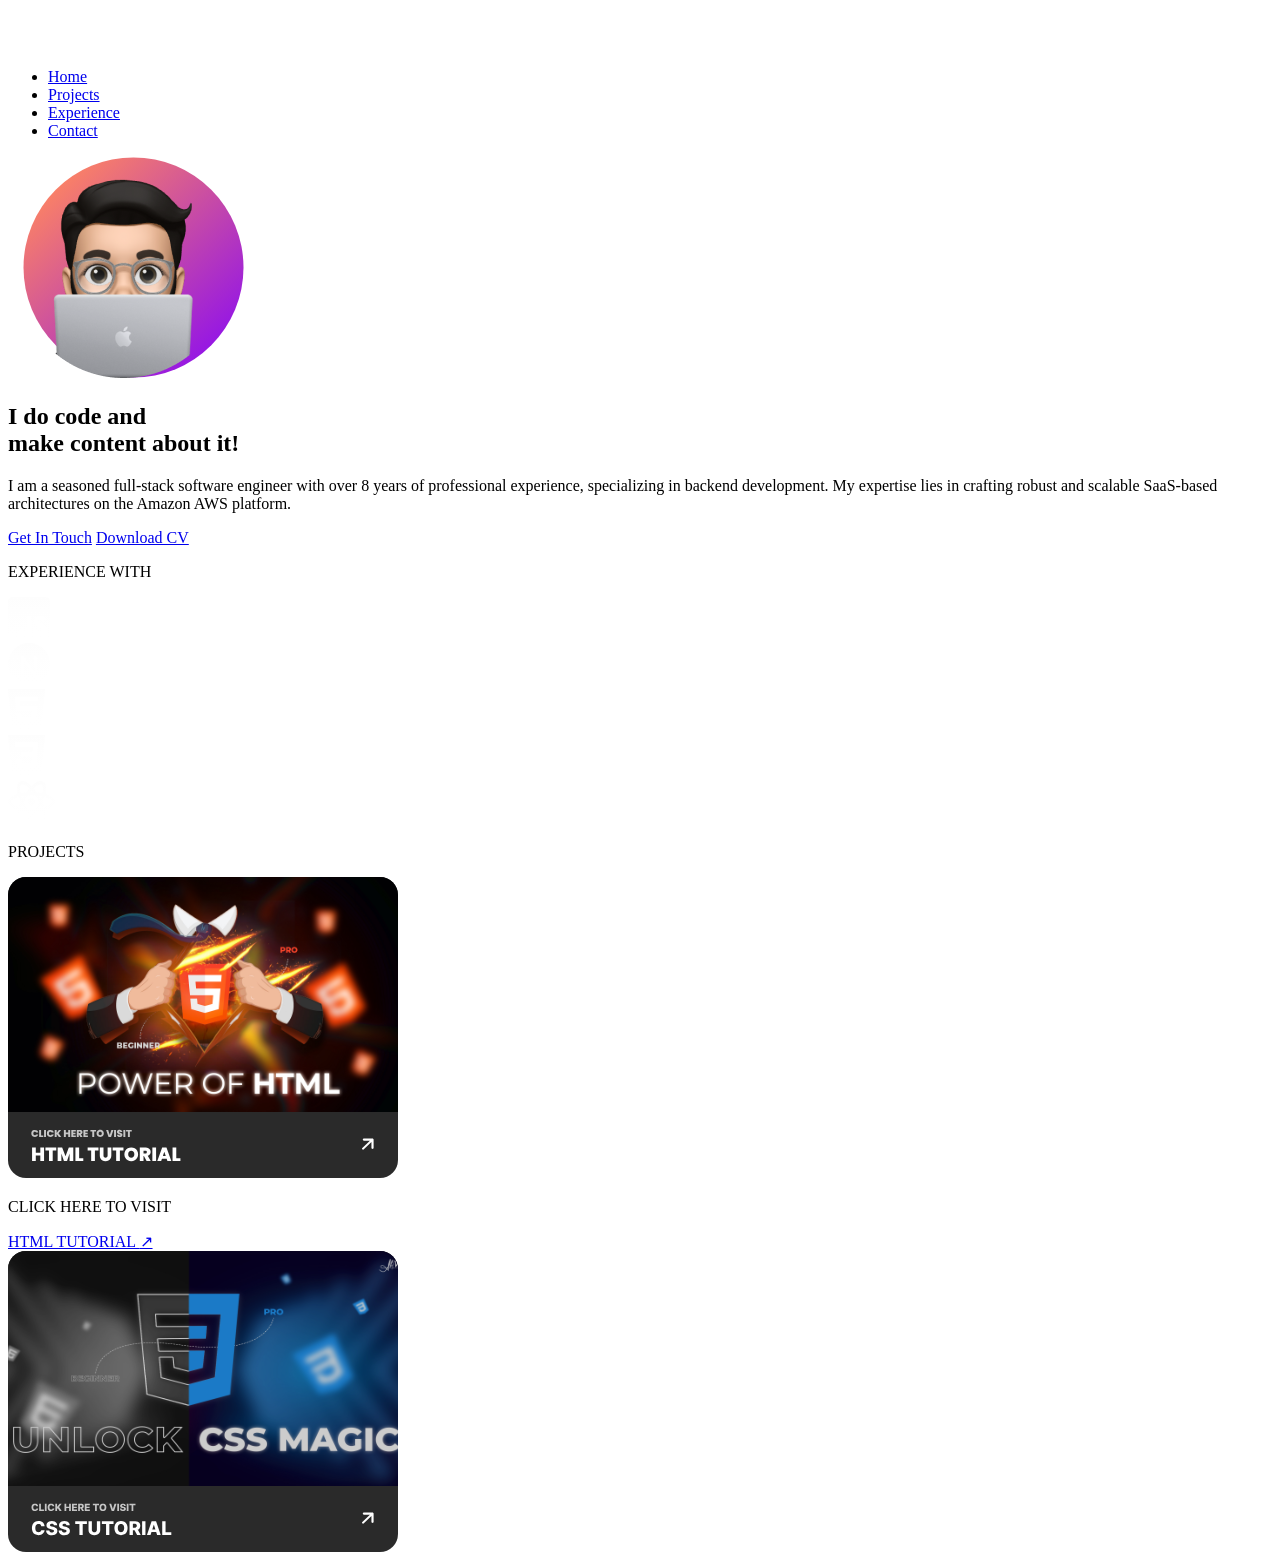
==== index.html @ f167d4c2 "Add files via upload" ====
<!DOCTYPE html>
<html lang="en">
<head>
    <meta charset="UTF-8">
    <meta name="viewport" content="width=device-width, initial-scale=1.0">
    <title>Software Engineer Portfolio</title>
    <link href="https://fonts.googleapis.com/css2?family=Inter:wght@400;600;700;800&display=swap" rel="stylesheet">
    <link rel="stylesheet" href="style.css">
</head>
<body>

    <header>
        <div class="container nav-container">
            <div class="logo">
                <svg width="40" height="40" viewBox="0 0 100 100">
                    <path d="M20,80 L50,20 L80,80 Z" fill="none" stroke="white" stroke-width="4"/>
                    <circle cx="50" cy="50" r="10" fill="white"/>
                </svg>
            </div>
            <nav>
                <ul>
                    <li><a href="#home">Home</a></li>
                    <li><a href="#projects">Projects</a></li>
                    <li><a href="#experience">Experience</a></li>
                    <li><a href="#contact">Contact</a></li>
                </ul>
            </nav>
        </div>
    </header>

    <section id="home" class="hero">
        <div class="container text-center">
            <div class="hero-avatar-wrapper">
                <img src="asset/avatar.svg" alt="Avatar" class="hero-avatar">
            </div>
            <h1 class="hero-headline">
                I do code and <br>make content <span class="highlight">about it!</span>
            </h1>
            <p class="hero-subline">
                I am a seasoned full-stack software engineer with over 8 years of professional experience, specializing in backend development. My expertise lies in crafting robust and scalable SaaS-based architectures on the Amazon AWS platform.
            </p>
            <div class="hero-btns">
                <a href="#contact" class="btn btn-filled">Get In Touch</a>
                <a href="#" class="btn btn-outline">Download CV</a>
            </div>
        </div>
    </section>

    <section class="tech-stack container text-center">
        <p class="sub-heading">EXPERIENCE WITH</p>
        <div class="tech-icons">
            <div class="tech-icon"><img src="asset/javascript (1).svg" alt="JS"></div>
            <div class="tech-icon"><img src="asset/nodejs.svg" alt="Next.js"></div>
            <div class="tech-icon"><img src="asset/html.svg" alt="HTML"></div>
            <div class="tech-icon"><img src="asset/css.svg" alt="CSS"></div>
            <div class="tech-icon"><img src="asset/reactjs.svg" alt="React"></div>
        </div>
    </section>

    <section id="projects" class="projects container">
        <p class="sub-heading text-center orange-text">PROJECTS</p>
        <div class="projects-grid">
            <div class="project-card">
                <img src="asset/1st Project.svg" alt="Project 1" class="project-img">
                <div class="project-info">
                    <p class="project-hint">CLICK HERE TO VISIT</p>
                    <a href="#" class="project-title">HTML TUTORIAL <span>↗</span></a>
                </div>
            </div>
            <div class="project-card">
                <img src="asset/2nd Project.svg" alt="Project 2" class="project-img">
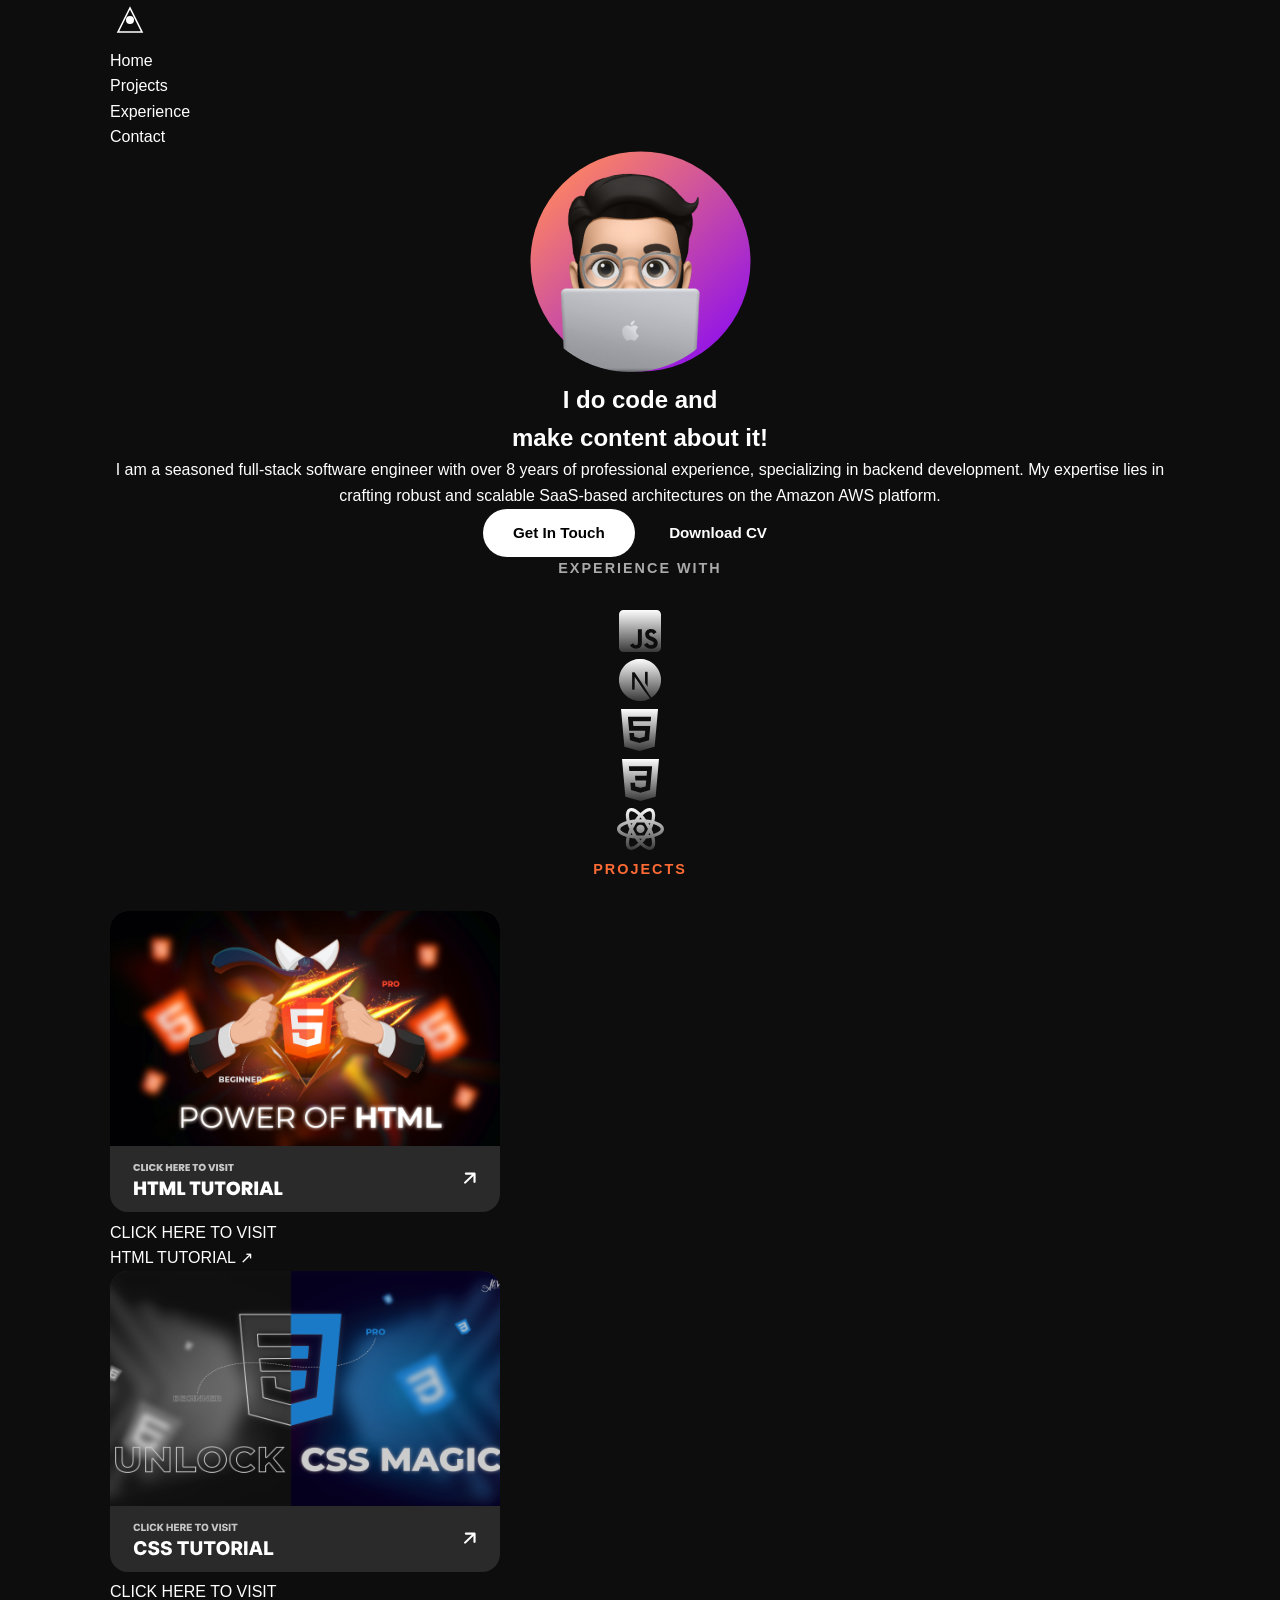
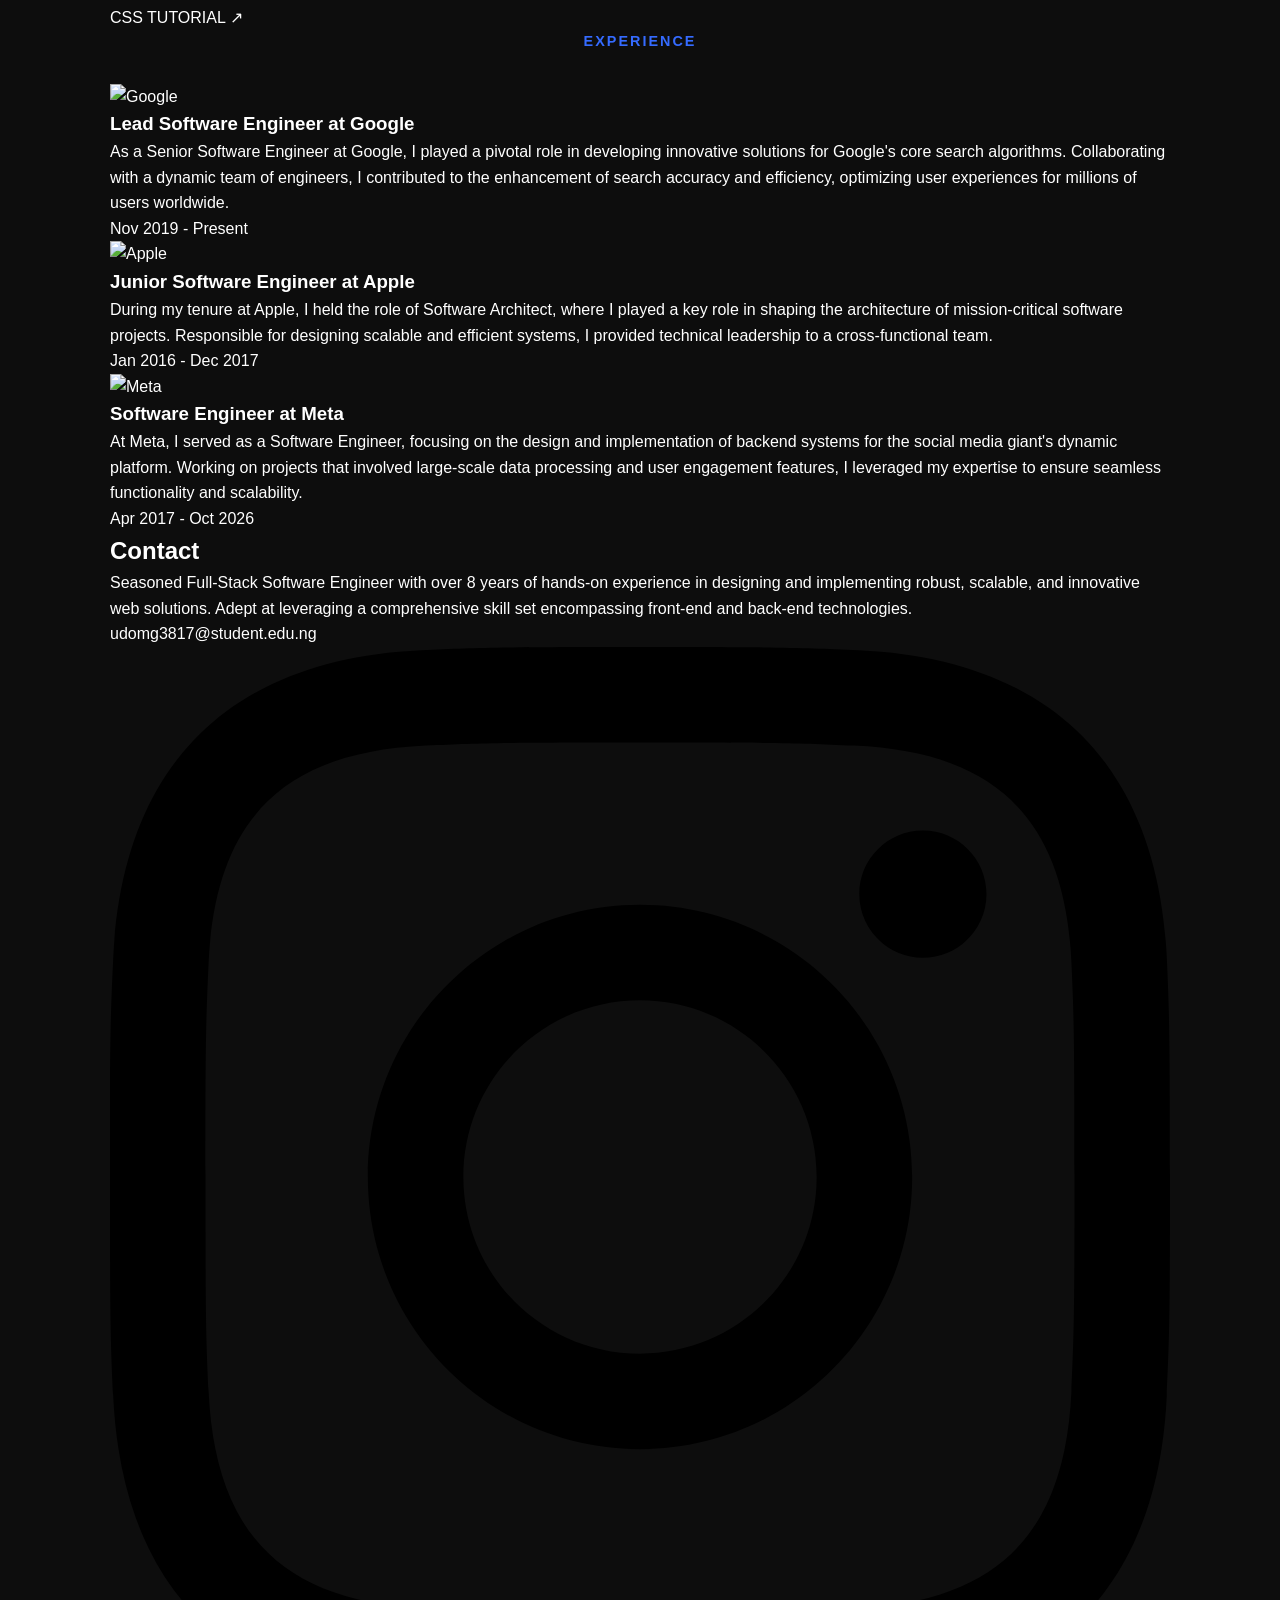
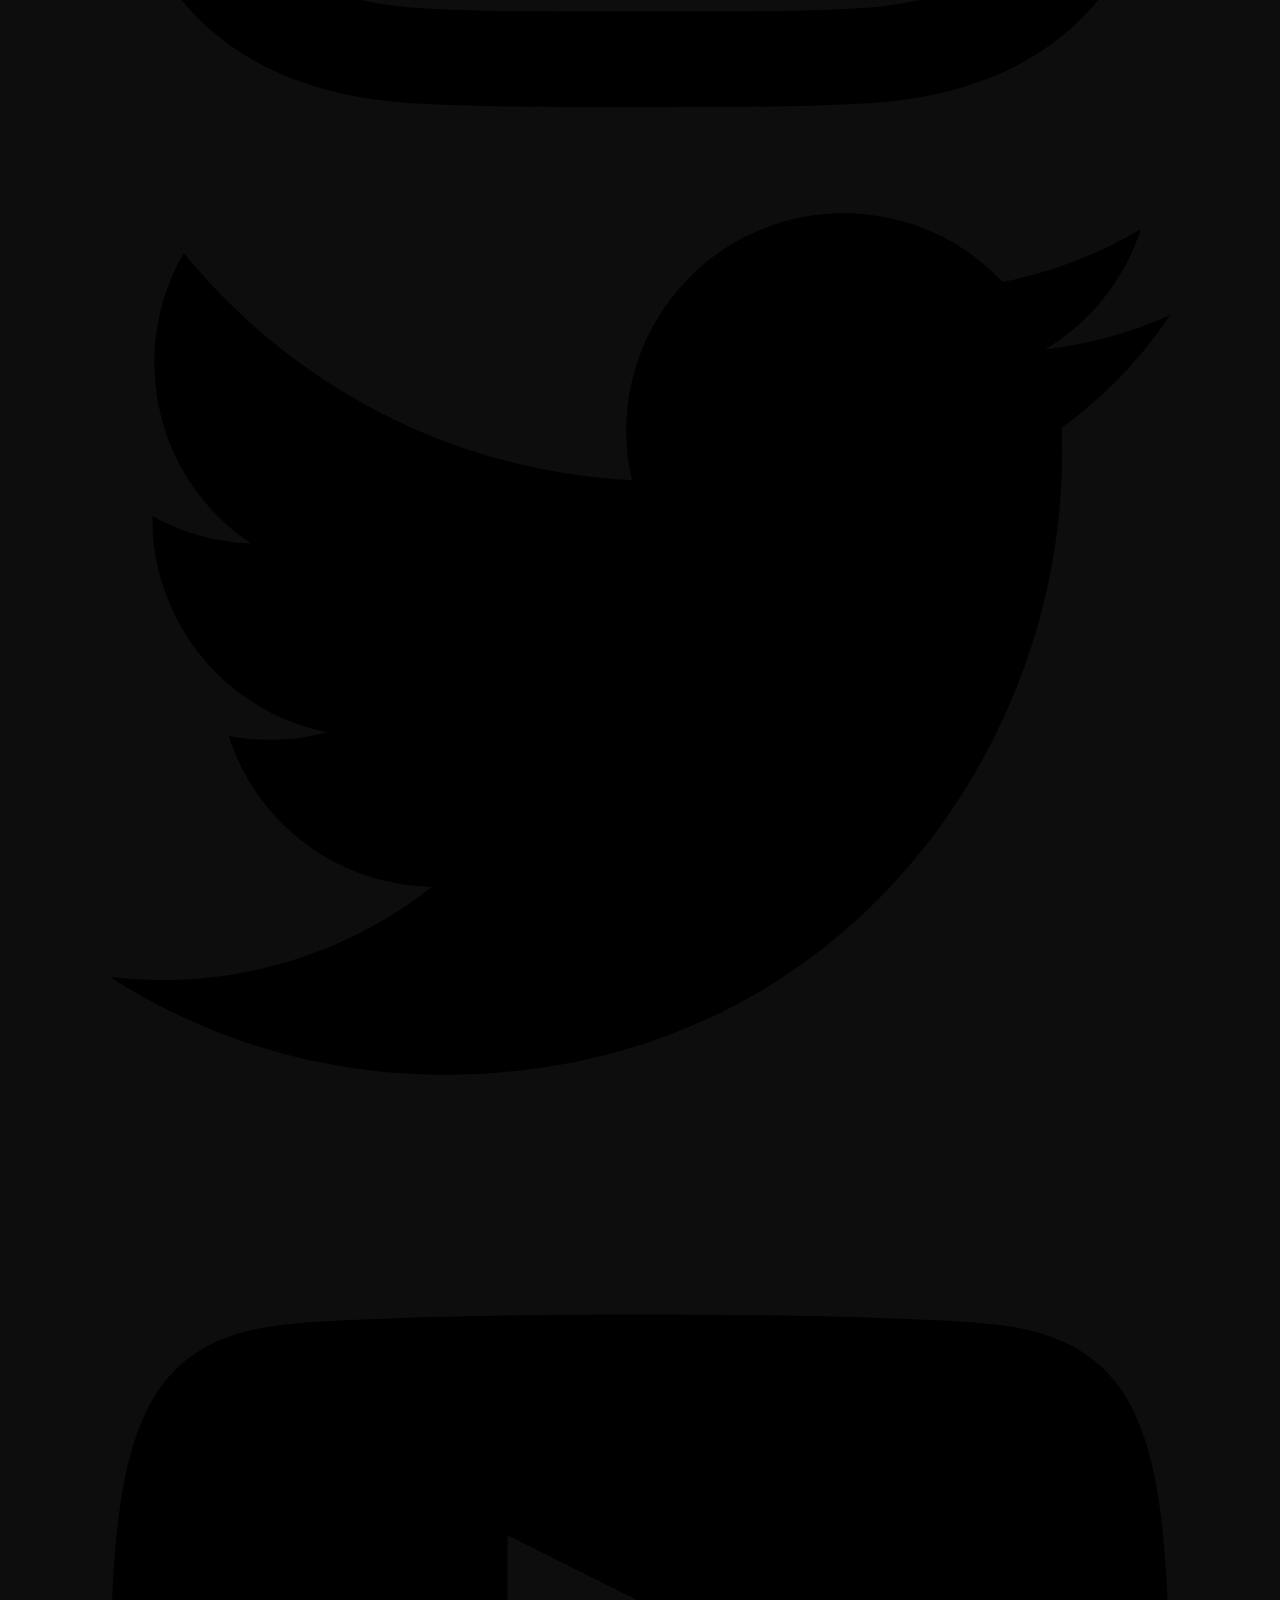
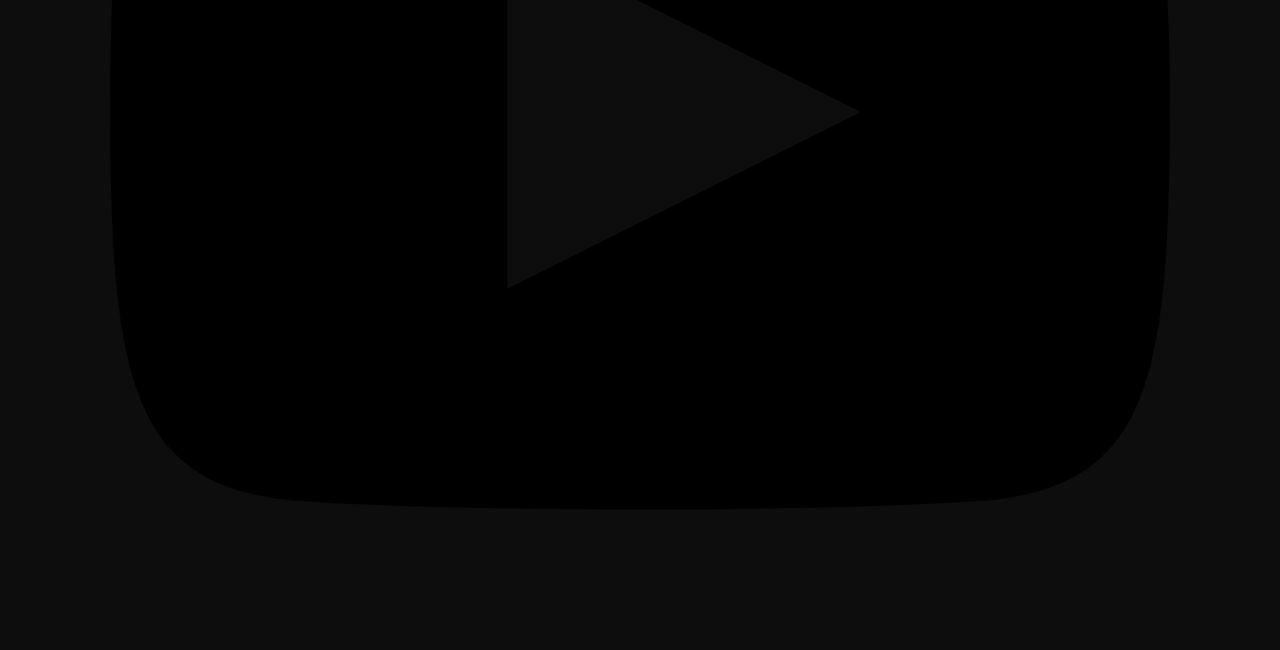
==== commit b91fbb2d: "Restore and expand index.html content Restored and expanded the content of index.html, including sec" ====
--- a/index.html
+++ b/index.html
@@ -68,4 +68,85 @@
                 </div>
             </div>
             <div class="project-card">
-                <img src="asset/2nd Project.svg" alt="Project 2" class="project-img">+                <img src="asset/2nd Project.svg" alt="Project 2" class="project-img">
+                <!DOCTYPE html>
+<html lang="en">
+<head>
+    <meta charset="UTF-8">
+    <meta name="viewport" content="width=device-width, initial-scale=1.0">
+    <title>Document</title>
+</head>
+<body>
+     <div class="project-info">
+                    <p class="project-hint">CLICK HERE TO VISIT</p>
+                    <a href="#" class="project-title">CSS TUTORIAL <span>↗</span></a>
+                </div>
+            </div>
+        </div>
+    </section>
+
+    <section id="experience" class="experience container">
+        <p class="sub-heading text-center blue-text">EXPERIENCE</p>
+        
+        <div class="experience-list">
+            <div class="job-item">
+                <div class="job-header">
+                    <img src="https://upload.wikimedia.org/wikipedia/commons/5/53/Google_%22G%22_Logo.svg" alt="Google" class="company-logo">
+                    <div class="job-title-wrapper">
+                        <h3>Lead Software Engineer at Google</h3>
+                        <p class="job-desc">
+                            As a Senior Software Engineer at Google, I played a pivotal role in developing innovative solutions for Google's core search algorithms. Collaborating with a dynamic team of engineers, I contributed to the enhancement of search accuracy and efficiency, optimizing user experiences for millions of users worldwide.
+                        </p>
+                    </div>
+                    <p class="job-date">Nov 2019 - Present</p>
+                </div>
+            </div>
+            
+            <div class="job-item">
+                <div class="job-header">
+                    <img src="https://via.placeholder.com/32/333333?text=A" alt="Apple" class="company-logo apple-logo">
+                    <div class="job-title-wrapper">
+                        <h3>Junior Software Engineer at Apple</h3>
+                        <p class="job-desc">
+                            During my tenure at Apple, I held the role of Software Architect, where I played a key role in shaping the architecture of mission-critical software projects. Responsible for designing scalable and efficient systems, I provided technical leadership to a cross-functional team.
+                        </p>
+                    </div>
+                    <p class="job-date">Jan 2016 - Dec 2017</p>
+                </div>
+            </div>
+
+            <div class="job-item">
+                <div class="job-header">
+                    <img src="https://via.placeholder.com/32/333333?text=M" alt="Meta" class="company-logo meta-logo">
+                    <div class="job-title-wrapper">
+                        <h3>Software Engineer at Meta</h3>
+                        <p class="job-desc">
+                            At Meta, I served as a Software Engineer, focusing on the design and implementation of backend systems for the social media giant's dynamic platform. Working on projects that involved large-scale data processing and user engagement features, I leveraged my expertise to ensure seamless functionality and scalability.
+                        </p>
+                    </div>
+                    <p class="job-date">Apr 2017 - Oct 2026</p>
+                </div>
+            </div>
+        </div>
+    </section>
+
+    <footer id="contact">
+        <div class="container">
+            <h2 class="footer-heading">Contact</h2>
+            <p class="footer-blurb">
+                Seasoned Full-Stack Software Engineer with over 8 years of hands-on experience in designing and implementing robust, scalable, and innovative web solutions. Adept at leveraging a comprehensive skill set encompassing front-end and back-end technologies.
+            </p>
+            <a href="udomg3817@student.edu.ng" class="footer-email">udomg3817@student.edu.ng</a>
+            <div class="footer-socials">
+                <a href="#"><svg viewBox="0 0 24 24"><path d="M12 2.163c3.204 0 3.584.012 4.85.07 3.252.148 4.771 1.691 4.919 4.919.058 1.265.069 1.645.069 4.849 0 3.205-.012 3.584-.069 4.849-.149 3.225-1.664 4.771-4.919 4.919-1.266.058-1.644.07-4.85.07-3.204 0-3.584-.012-4.849-.07-3.26-.149-4.771-1.699-4.919-4.919-.058-1.265-.069-1.644-.069-4.849 0-3.204.013-3.583.069-4.849.149-3.227 1.664-4.771 4.919-4.919 1.266-.057 1.645-.069 4.849-.069zm0-2.163c-3.259 0-3.667.014-4.947.072-4.358.2-6.78 2.618-6.98 6.98-.059 1.281-.073 1.689-.073 4.948 0 3.259.014 3.668.072 4.948.2 4.358 2.618 6.78 6.98 6.98 1.281.058 1.689.072 4.948.072 3.259 0 3.668-.014 4.948-.072 4.354-.2 6.782-2.618 6.979-6.98.059-1.28.073-1.689.073-4.948 0-3.259-.014-3.667-.072-4.947-.196-4.354-2.617-6.78-6.979-6.98-1.281-.059-1.69-.073-4.949-.073zm0 5.838c-3.403 0-6.162 2.759-6.162 6.162s2.759 6.163 6.162 6.163 6.162-2.759 6.162-6.163-2.759-6.162-6.162-6.162zm0 10.162c-2.209 0-4-1.79-4-4 0-2.209 1.791-4 4-4s4 1.791 4 4c0 2.21-1.791 4-4 4zm6.406-11.845c-.796 0-1.441.645-1.441 1.44s.645 1.44 1.441 1.44c.795 0 1.439-.645 1.439-1.44s-.644-1.44-1.439-1.44z"/></svg></a>
+                <a href="#"><svg viewBox="0 0 24 24"><path d="M24 4.557c-.883.392-1.832.656-2.828.775 1.017-.609 1.798-1.574 2.165-2.724-.951.564-2.005.974-3.127 1.195-.897-.957-2.178-1.555-3.594-1.555-3.179 0-5.515 2.966-4.797 6.045-4.091-.205-7.719-2.165-10.148-5.144-1.29 2.213-.669 5.108 1.523 6.574-.806-.026-1.566-.247-2.229-.616-.054 2.281 1.581 4.415 3.949 4.89-.693.188-1.452.232-2.224.084.626 1.956 2.444 3.379 4.6 3.419-2.07 1.623-4.678 2.348-7.29 2.04 2.179 1.397 4.768 2.212 7.548 2.212 9.142 0 14.307-7.721 13.995-14.646.962-.695 1.797-1.562 2.457-2.549z"/></svg></a>
+                <a href="#"><svg viewBox="0 0 24 24"><path d="M19.615 3.184c-3.604-.246-11.631-.245-15.23 0-3.897.266-4.356 2.62-4.385 8.816.029 6.185.484 8.549 4.385 8.816 3.6.245 11.626.246 15.23 0 3.897-.266 4.356-2.62 4.385-8.816-.029-6.185-.484-8.549-4.385-8.816zm-10.615 12.816v-8l8 4-8 4z"/></svg></a>
+            </div>
+        </div>
+    </footer>
+
+    <script src="script.js"></script>
+</body>
+</html>
+</body>
+</html>
--- a/style.css
+++ b/style.css
@@ -0,0 +1,77 @@
+/* --- Global Styles --- */
+:root {
+    /* Color Palette from Figma */
+    --bg-dark: #0d0d0d;
+    --bg-darker: #080808;
+    --text-primary: #ffffff;
+    --text-secondary: #aaaaaa;
+    --accent-pink: #ff4d91;
+    --accent-purple: #c24dff;
+    --accent-orange: #ff6b35;
+    --accent-blue: #356bff;
+    --card-bg: #1a1a1a;
+    
+    /* Typography */
+    --font-main: 'Inter', sans-serif;
+}
+
+* {
+    margin: 0;
+    padding: 0;
+    box-sizing: border-box;
+}
+
+html {
+    scroll-behavior: smooth; /* Smooth scrolling when clicking nav links */
+}
+
+body {
+    background-color: var(--bg-dark);
+    color: var(--text-primary);
+    font-family: var(--font-main);
+    line-height: 1.6;
+    overflow-x: hidden;
+}
+
+.container {
+    max-width: 1100px;
+    margin: 0 auto;
+    padding: 0 20px;
+}
+
+.text-center { text-align: center; }
+a { text-decoration: none; color: inherit; }
+ul { list-style: none; }
+
+/* --- Sub Headings --- */
+.sub-heading {
+    text-transform: uppercase;
+    letter-spacing: 2px;
+    font-size: 0.9rem;
+    font-weight: 600;
+    color: var(--text-secondary);
+    margin-bottom: 30px;
+}
+
+.orange-text { color: var(--accent-orange); }
+.blue-text { color: var(--accent-blue); }
+
+/* --- Buttons --- */
+.btn {
+    display: inline-block;
+    padding: 12px 30px;
+    border-radius: 30px;
+    font-weight: 600;
+    font-size: 0.95rem;
+    transition: all 0.3s ease;
+    cursor: pointer;
+}
+
+.btn-filled {
+    background-color: #ffffff;
+    color: #000000;
+}
+
+.btn-filled:hover {
+    background-color: #e0e0e0;
+}
